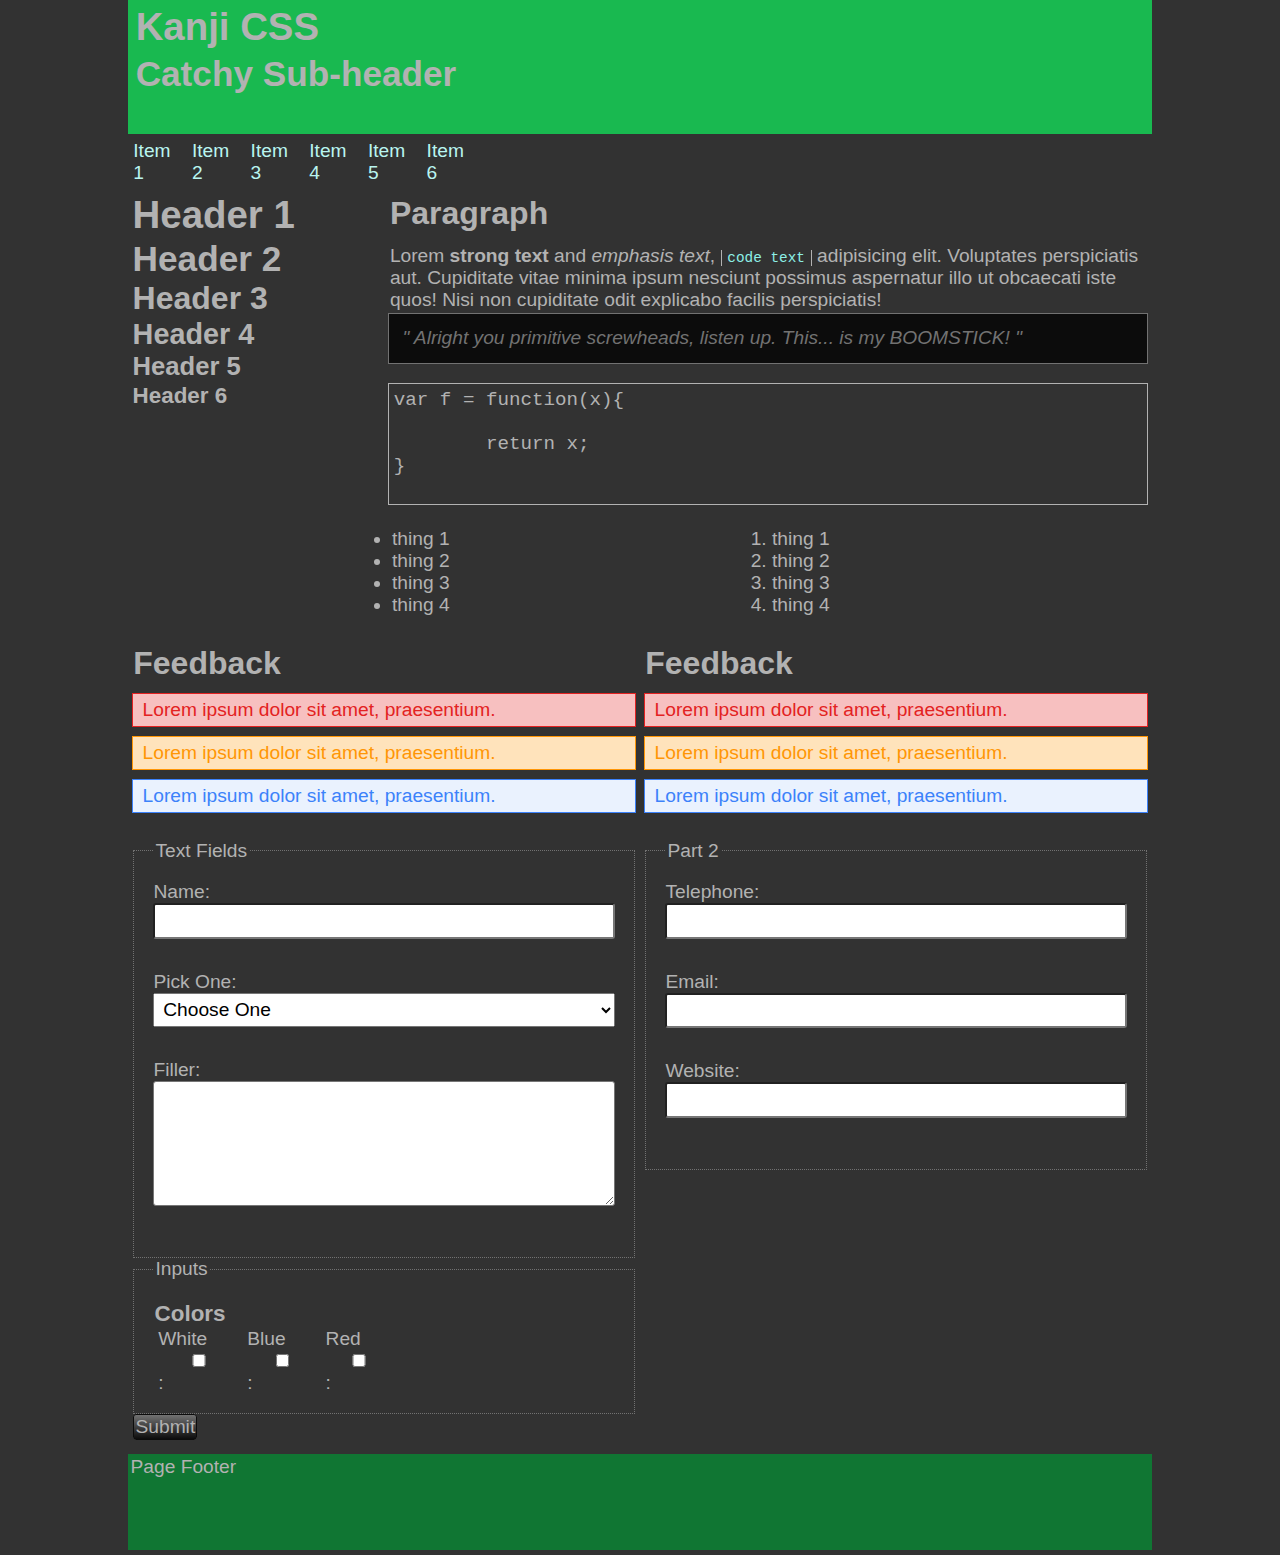
==== index.html @ 68b7dc1d "Updated secions.less padding Added more markup to index.html Still tweaking form elements' styles" ====
<!doctype html>
<html>
<head>
	<title>Kanji CSS</title>
	<meta name="viewport" content="width=device-width, initial-scale=1, maximum-scale=1">
	<link rel="stylesheet" href="css/kanji.css">
</head>
<body>
	
	<div class="kanji">
		
		<header>
			<hgroup>
				<h1>Kanji CSS</h1>
				<h2>Catchy Sub-header</h2>
			</hgroup>
		</header>
		
		<nav>
			<ul>
				<li><a href="">Item 1</a></li>
				<li><a href="">Item 2</a></li>
				<li><a href="">Item 3</a></li>
				<li><a href="">Item 4</a></li>
				<li><a href="">Item 5</a></li>
				<li><a href="">Item 6</a></li>
			</ul>
		</nav>

		<section class="quarter">
			<h1>Header 1</h1>
			<h2>Header 2</h2>
			<h3>Header 3</h3>
			<h4>Header 4</h4>
			<h5>Header 5</h5>
			<h6>Header 6</h6>
		</section>

		<section>
			<h3>Paragraph</h3>
			<p>
				Lorem <strong>strong text</strong> and <em>emphasis text</em>, <code>code text</code> adipisicing elit. Voluptates perspiciatis aut. Cupiditate vitae minima ipsum nesciunt possimus aspernatur illo ut obcaecati iste quos! Nisi non cupiditate odit explicabo facilis perspiciatis!
			</p>

			<blockquote>
				Alright you primitive screwheads, listen up. This... is my BOOMSTICK!
			</blockquote>
			
			<pre>
var f = function(x){
	
	return x;
}
			</pre>

			<ul class="half">
				<li>thing 1</li>
				<li>thing 2</li>
				<li>thing 3</li>
				<li>thing 4</li>
			</ul>


			<ol class="half">
				<li>thing 1</li>
				<li>thing 2</li>
				<li>thing 3</li>
				<li>thing 4</li>
			</ol>	
		</section>

		<section class="half">
			<h3>Feedback</h3>
			<div class="error">
				Lorem ipsum dolor sit amet,  praesentium.
			</div>
			<div class="warn">
				Lorem ipsum dolor sit amet,  praesentium.
			</div>
			<div class="info">
				Lorem ipsum dolor sit amet,  praesentium.
			</div>
		</section>
	
		<section class="half">
			<h3>Feedback</h3>
			<div class="error">
				Lorem ipsum dolor sit amet,  praesentium.
			</div>
			<div class="warn">
				Lorem ipsum dolor sit amet,  praesentium.
			</div>
			<div class="info">
				Lorem ipsum dolor sit amet,  praesentium.
			</div>
		</section>

		<section class="row half">
			<form action="">
				<fieldset>
					<legend>Text Fields</legend>
					<label for="name">Name</label>
					<input id="name" type="text">
					<label for="choice" class="row">Pick One</label>
					<select id="choice">
						<option>Choose One</option>
						<option value="1">choice 1</option>
						<option value="2">choice 2</option>
						<option value="3">choice 3</option>
					</select>
					<label for="filler" class="row">Filler</label>
					<textarea id="filler"></textarea>
				</fieldset>
				
				<fieldset class="inline">
					<legend>Inputs</legend>
					<h6>Colors</h6>
					<label>White<input name="color" value="white" type="checkbox"></label>
					<label>Blue<input name="color" value="blue" type="checkbox"></label>
					<label>Red<input name="color" value="red" type="checkbox"></label>
				</fieldset>

				<button type="submit">Submit</button>
			</form>
		</section>

		<section class="half">
			<form action="">
				<fieldset>
					<legend>Part 2</legend>
					<label for="tel">Telephone</label>
					<input id="tel" type="tel">
					<label for="email">Email</label>
					<input id="email" type="email">
					<label for="url">Website</label>
					<input id="url" type="url">
				</fieldset>
			</form>
		</section>

		<footer>
			Page Footer
		</footer>
	</div>

</body>
</html>
---- css/kanji.css ----
/* KANJI CSS */
/* Imports
***************************************************************/
/* 
Kanji CSS

Reset
***************************************************************/
html,
body {
  padding: 0;
  margin: 0;
}
h1,
h2,
h3,
h4,
h5,
h6,
div,
section,
header,
hgroup,
footer,
a,
p,
form,
fieldset,
ul,
ol,
nav,
iframe,
input,
button,
textarea,
button {
  display: block;
  position: relative;
  margin: 0;
  padding: .25%;
  -webkit-box-sizing: border-box;
  -moz-box-sizing: border-box;
  box-sizing: border-box;
}
input,
textarea,
select,
button,
label {
  display: inline-block;
}
.error {
  color: #e32222;
  background: #f7c0c0;
  border: 1px solid #e32222;
  margin: .5em 0;
  padding: .25em .5em;
}
.warn {
  color: #ff9605;
  background: #ffe3bb;
  border: 1px solid #ff9605;
  margin: .5em 0;
  padding: .25em .5em;
}
.info {
  color: #3c82fa;
  background: #eaf2fe;
  border: 1px solid #3c82fa;
  margin: .5em 0;
  padding: .25em .5em;
}
/* thanks to http://css-tricks.com/snippets/css/less-mixin-for-rem-font-sizing/ */
/* some helpers for basic css effects */
/* 
Kanji CSS

Segments
***************************************************************/
.halves,
.half,
.thirds,
.third,
.quarters,
.quarter,
.quarter + *,
.third + * {
  margin: 0 0 .5rem;
  padding: .25rem;
}
/* Thirds
*************************************************************/
.third + * {
  width: 67%;
  float: left;
}
.thirds > *,
.third {
  width: 33%;
  float: left;
}
/* Quarters
*************************************************************/
.quarter + * {
  width: 75%;
  float: left;
}
.quarters > *,
.quarter {
  width: 25%;
  float: left;
  word-break: break-all;
}
/* Halves
*************************************************************/
.halves > *,
.half {
  width: 50%;
  float: left;
}
/* basic clearing of floats
*************************************************************/
.row,
.clear-all {
  clear: both;
}
.clear-left {
  clear: left;
}
.clear-right {
  clear: right;
}
.quarter + * + * {
  clear: both;
}
.halves:after,
.thirds:after,
.quarters:after,
.two-thirds:after,
.three-quarters:after {
  content: "";
  visibility: hidden;
  display: block;
  height: 0;
  clear: both;
}
/* 
Kanji CSS

Typography - requires mixins
***************************************************************/
html {
  font-family: Arial, sans-serif;
  font-size: 100%;
}
h1 {
  font-size: 24px;
  font-size: 2.4rem;
}
h2 {
  font-size: 22px;
  font-size: 2.2rem;
}
h3 {
  font-size: 20px;
  font-size: 2rem;
}
h4 {
  font-size: 18px;
  font-size: 1.8rem;
}
h5 {
  font-size: 16px;
  font-size: 1.6rem;
}
h6 {
  font-size: 14px;
  font-size: 1.4rem;
}
body {
  font-size: 12px;
  font-size: 1.2rem;
}
p {
  margin: .5em 0 0 0;
}
a {
  text-decoration: none;
}
strong {
  font-weight: bold;
}
em,
.italic {
  font-style: italic;
}
/* Firefox (Linux & OSX) renders font a little
   larger than expected... */
pre {
  padding: .25em;
  border: 1px solid #b2b2b2;
  overflow: auto;
}
code {
  font-size: 9px;
  font-size: 0.9rem;
  padding: 0 .4em;
  color: #8cefe6;
  border-left: 1px solid #b2b2b2;
  border-right: 1px solid #b2b2b2;
}
blockquote {
  color: #727272;
  background: #0c0c0c;
  border: 1px solid #727272;
  margin: .5em 0;
  padding: .25em .5em;
  margin: 0;
  padding: .7em;
  font-style: italic;
}
blockquote:before,
blockquote:after {
  content: "\"";
}
.center-text {
  text-align: center;
}
.right-text {
  text-align: right;
}
.underline {
  text-decoration: underline;
}
/* 
Kanji CSS

Forms
***************************************************************/
fieldset {
  border: 1px dotted #727272;
  padding: 1em;
}
.half input,
.half select,
.half textarea,
.third input,
.third select,
.third textarea,
.quarter input,
.quarter select,
.quarter textarea {
  width: 100%;
}
label:after {
  content: ":";
}
input[type="text"],
input[type="email"],
input[type="tel"],
input[type="url"],
textarea,
select,
label {
  display: block;
}
input[type="text"],
input[type="url"],
input[type="tel"],
input[type="email"],
select,
textarea {
  padding: .3rem;
  font-size: 1.2rem;
  margin: 0 0 2rem 0;
}
select {
  height: auto;
}
textarea {
  min-height: 125px;
}
input,
textarea,
button {
  -webkit-border-radius: 3px;
  -moz-border-radius: 3px;
  -ms-border-radius: 3px;
  -o-border-radius: 3px;
  border-radius: 3px;
}
input:focus,
textarea:focus,
select:focus {
  -webkit-box-shadow: 0px 0px 5px #76ebe2;
  -moz-box-shadow: 0px 0px 5px #76ebe2;
  box-shadow: 0px 0px 5px #76ebe2;
}
button,
select {
  cursor: pointer;
}
button {
  border: 1px solid #0c0c0c;
  color: #b2b2b2;
  font-size: inherit;
  /* helps keeps button size logical in relation to page - particularly Safari/iOS */

  background-image: -webkit-gradient(linear, 0 0, 0 100%, from(top), color-stop(0.5, #727272), to(#0c0c0c));
  background-image: -webkit-linear-gradient(top, #727272, #0c0c0c);
  background-image: -moz-linear-gradient(top, #727272, #0c0c0c);
  background-image: -o-linear-gradient(top, #727272, #0c0c0c);
  background-image: linear-gradient(top, #727272, #0c0c0c);
}
button:hover {
  background-image: -webkit-gradient(linear, 0 0, 0 100%, from(top), color-stop(0.5, #727272), to(#181818));
  background-image: -webkit-linear-gradient(top, #727272, #181818);
  background-image: -moz-linear-gradient(top, #727272, #181818);
  background-image: -o-linear-gradient(top, #727272, #181818);
  background-image: linear-gradient(top, #727272, #181818);
}
.inline label,
.inline input,
.inline select,
.inline button {
  display: inline-block;
  margin: 0 .25em;
}
/* Basic Theme
**************************************************************/
body {
  background: #323232;
  color: #b2b2b2;
}
.kanji {
  width: 80%;
  margin: 0 auto;
  padding: 0;
}
.kanji > header {
  background: #19b950;
  height: 7em;
  padding-top: 0;
}
.kanji > header > h1 {
  -webkit-text-shadow: 3px 3px 3px #107633;
  -moz-text-shadow: 3px 3px 3px #107633;
  -ms-text-shadow: 3px 3px 3px #107633;
  -o-text-shadow: 3px 3px 3px #107633;
  text-shadow: 3px 3px 3px #107633;
}
.kanji > nav {
  width: 100%;
}
.kanji > nav ul li {
  display: inline-block;
}
.kanji > nav ul li a {
  display: block;
}
.kanji > footer {
  clear: both;
  background: #107633;
  height: 5em;
  padding-bottom: 0;
}
a {
  color: #b9f5f0;
}
/* Media Breaks
**************************************************************/
/* iPad Portrait */
@media only screen and (min-device-width: 768px) and (max-device-width: 1024px) and (orientation: portrait) {
  .kanji {
    width: 90%;
  }
  .halves > *,
  .half,
  .three-quarters,
  .quarter + *,
  .third + * {
    width: 100%;
  }
  .thirds > *,
  .third,
  .quarters > *,
  .quarter {
    width: 50%;
  }
}
@media only screen and (max-width: 480px) {
  .halves > *,
  .half,
  .quarter,
  .third,
  .quarter + *,
  .third + *,
  .three-quarters {
    width: 100%;
  }
  .thirds > *,
  .quarters > * {
    width: 50%;
  }
  .kanji {
    width: 100%;
    margin: 0;
    word-wrap: break-word;
  }
  .kanji > header {
    height: auto;
    min-height: 7em;
  }
  .kanji > footer {
    height: auto;
    min-height: 5em;
  }
}
@media only screen and (max-width: 320px) {
  html {
    font-family: Arial, sans-serif;
    font-size: 115%;
  }
  /* segments */
  .halves > *,
  .half,
  .thirds > *,
  .third,
  .third + *,
  .quarters > *,
  .quarter,
  .quarter + *,
  .three-quarters {
    width: 100%;
    float: none;
  }
  .halves,
  .half,
  .thirds,
  .third,
  .quarters,
  .quarter {
    padding: 0;
  }
  .halves:after,
  .thirds:after,
  .quarters:after,
  .clear {
    display: absolute;
  }
  nav {
    width: 100%;
    text-align: center;
  }
  nav > ul {
    width: 100%;
    float: left;
  }
  nav > ul > li {
    width: 100%;
    float: none;
    padding: 0;
  }
  nav > ul > li:last-child:after {
    content: "";
    visibility: hidden;
    display: block;
    height: 0;
    clear: both;
  }
}
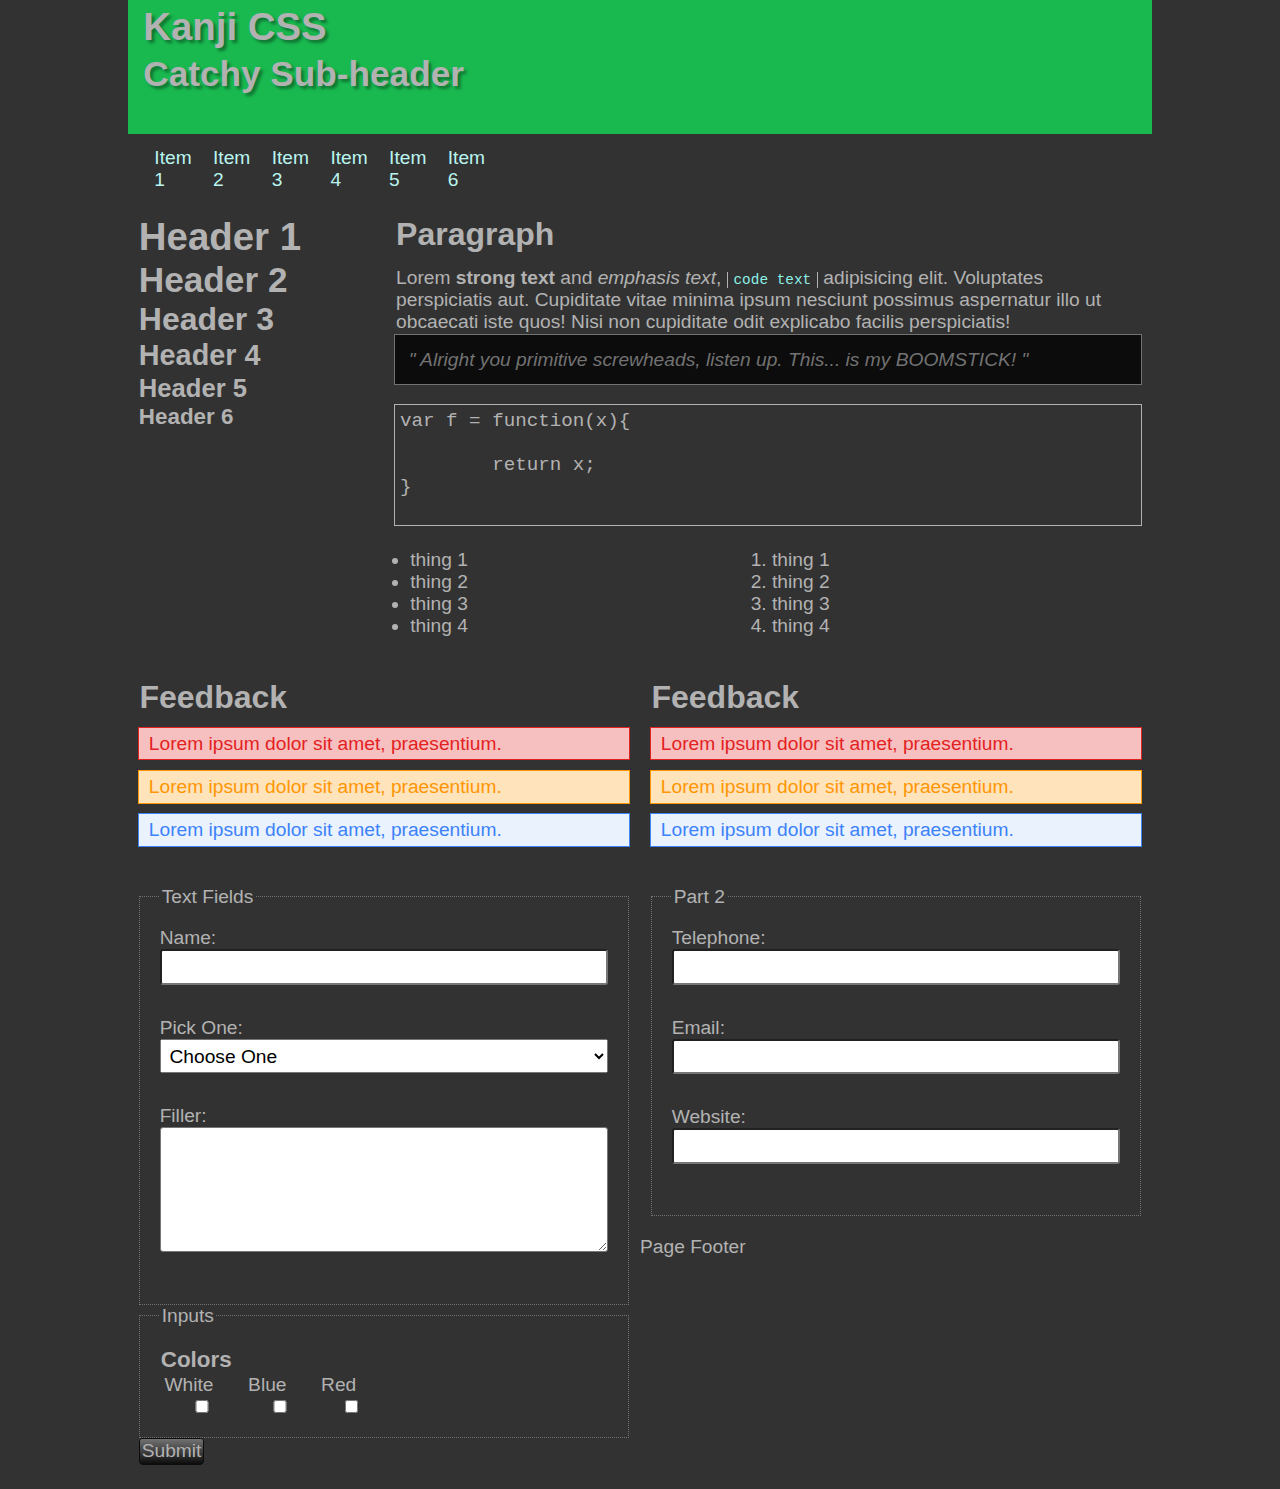
==== commit d44315e3: "Tweaking padding/margin spacing. Minor fixes." ====
--- a/index.html
+++ b/index.html
@@ -115,9 +115,9 @@
 				<fieldset class="inline">
 					<legend>Inputs</legend>
 					<h6>Colors</h6>
-					<label>White<input name="color" value="white" type="checkbox"></label>
-					<label>Blue<input name="color" value="blue" type="checkbox"></label>
-					<label>Red<input name="color" value="red" type="checkbox"></label>
+					<label class="clean">White<input name="color" value="white" type="checkbox"></label>
+					<label class="clean">Blue<input name="color" value="blue" type="checkbox"></label>
+					<label class="clean">Red<input name="color" value="red" type="checkbox"></label>
 				</fieldset>
 
 				<button type="submit">Submit</button>
--- a/css/kanji.css
+++ b/css/kanji.css
@@ -181,6 +181,15 @@
   font-size: 12px;
   font-size: 1.2rem;
 }
+ol,
+ol.half ol.third,
+ol.quarter,
+ul,
+ul.half,
+ul.third,
+ul.quarter {
+  padding-left: 1rem;
+}
 p {
   margin: .5em 0 0 0;
 }
@@ -228,6 +237,9 @@
 }
 .right-text {
   text-align: right;
+}
+.left-text {
+  text-align: left;
 }
 .underline {
   text-decoration: underline;
@@ -254,6 +266,9 @@
 }
 label:after {
   content: ":";
+}
+label.clean:after {
+  content: " ";
 }
 input[type="text"],
 input[type="email"],
@@ -337,12 +352,16 @@
   margin: 0 auto;
   padding: 0;
 }
+.kanji > * {
+  padding: 1%;
+}
 .kanji > header {
   background: #19b950;
   height: 7em;
   padding-top: 0;
 }
-.kanji > header > h1 {
+.kanji > header h1,
+.kanji > header h2 {
   -webkit-text-shadow: 3px 3px 3px #107633;
   -moz-text-shadow: 3px 3px 3px #107633;
   -ms-text-shadow: 3px 3px 3px #107633;
@@ -358,13 +377,13 @@
 .kanji > nav ul li a {
   display: block;
 }
-.kanji > footer {
+.kanji .kanji > footer {
   clear: both;
   background: #107633;
   height: 5em;
   padding-bottom: 0;
 }
-a {
+.kanji a {
   color: #b9f5f0;
 }
 /* Media Breaks
@@ -372,7 +391,10 @@
 /* iPad Portrait */
 @media only screen and (min-device-width: 768px) and (max-device-width: 1024px) and (orientation: portrait) {
   .kanji {
-    width: 90%;
+    width: 100%;
+  }
+  .kanji > * {
+    padding: 2%;
   }
   .halves > *,
   .half,
@@ -385,7 +407,7 @@
   .third,
   .quarters > *,
   .quarter {
-    width: 50%;
+    width: 100%;
   }
 }
 @media only screen and (max-width: 480px) {
@@ -407,6 +429,9 @@
     margin: 0;
     word-wrap: break-word;
   }
+  .kanji > * {
+    padding: 2%;
+  }
   .kanji > header {
     height: auto;
     min-height: 7em;
@@ -420,6 +445,9 @@
   html {
     font-family: Arial, sans-serif;
     font-size: 115%;
+  }
+  html .kanji > * {
+    padding: 2%;
   }
   /* segments */
   .halves > *,
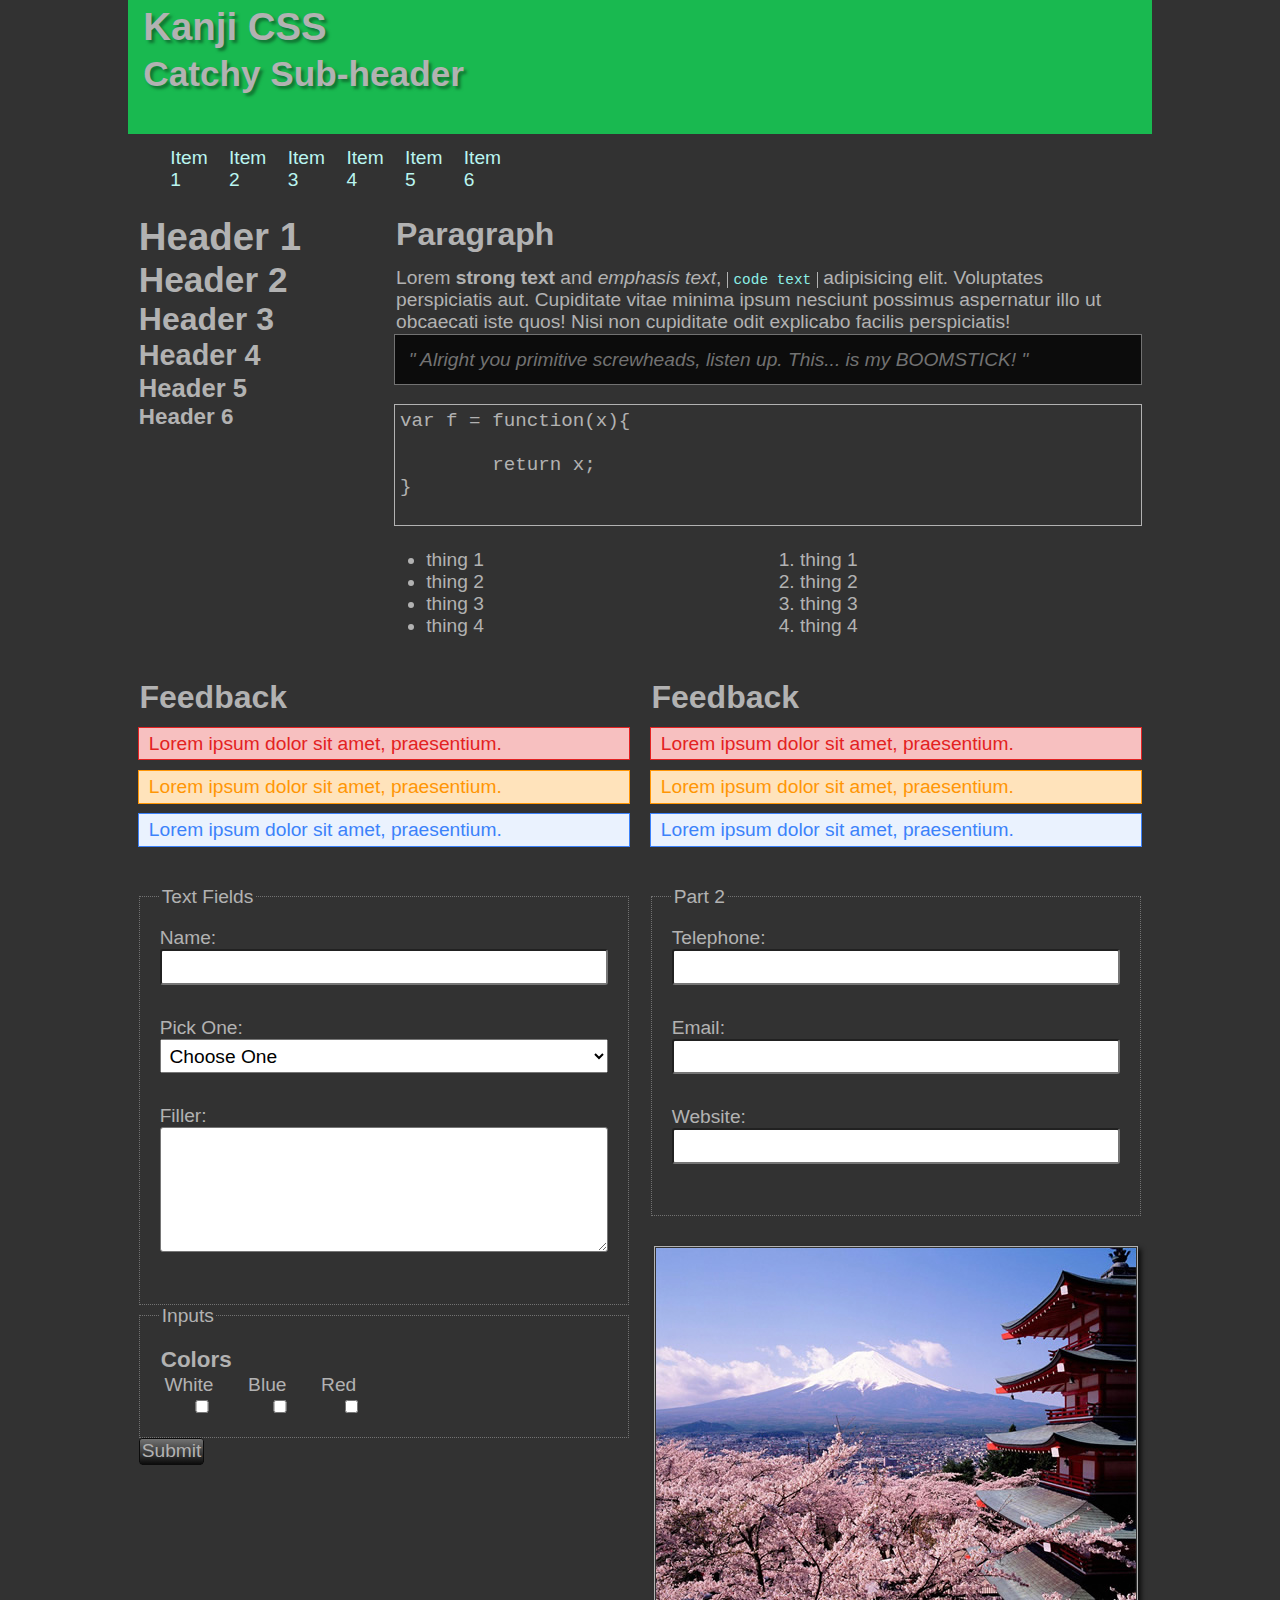
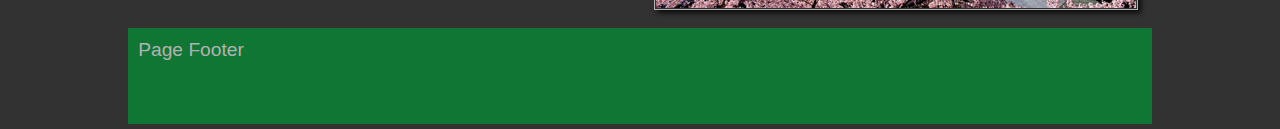
==== commit 81ceaad8: "Added support for responsive images, corrected ol styling issue modified default mixins settings" ====
--- a/index.html
+++ b/index.html
@@ -138,6 +138,10 @@
 			</form>
 		</section>
 
+		<section class="half">
+			<img src="img/sample.jpg" alt="sample image">
+		</section>
+
 		<footer>
 			Page Footer
 		</footer>
--- a/css/kanji.css
+++ b/css/kanji.css
@@ -30,6 +30,7 @@
 ol,
 nav,
 iframe,
+img,
 input,
 button,
 textarea,
@@ -182,13 +183,14 @@
   font-size: 1.2rem;
 }
 ol,
-ol.half ol.third,
+ol.half,
+ol.third,
 ol.quarter,
 ul,
 ul.half,
 ul.third,
 ul.quarter {
-  padding-left: 1rem;
+  padding-left: 2rem;
 }
 p {
   margin: .5em 0 0 0;
@@ -377,7 +379,7 @@
 .kanji > nav ul li a {
   display: block;
 }
-.kanji .kanji > footer {
+.kanji > footer {
   clear: both;
   background: #107633;
   height: 5em;
@@ -385,6 +387,15 @@
 }
 .kanji a {
   color: #b9f5f0;
+}
+img {
+  max-width: 100%;
+  height: auto;
+  margin: 0 auto;
+  border: 1px solid #b2b2b2;
+  -webkit-box-shadow: 3px 3px 5px #0c0c0c;
+  -moz-box-shadow: 3px 3px 5px #0c0c0c;
+  box-shadow: 3px 3px 5px #0c0c0c;
 }
 /* Media Breaks
 **************************************************************/
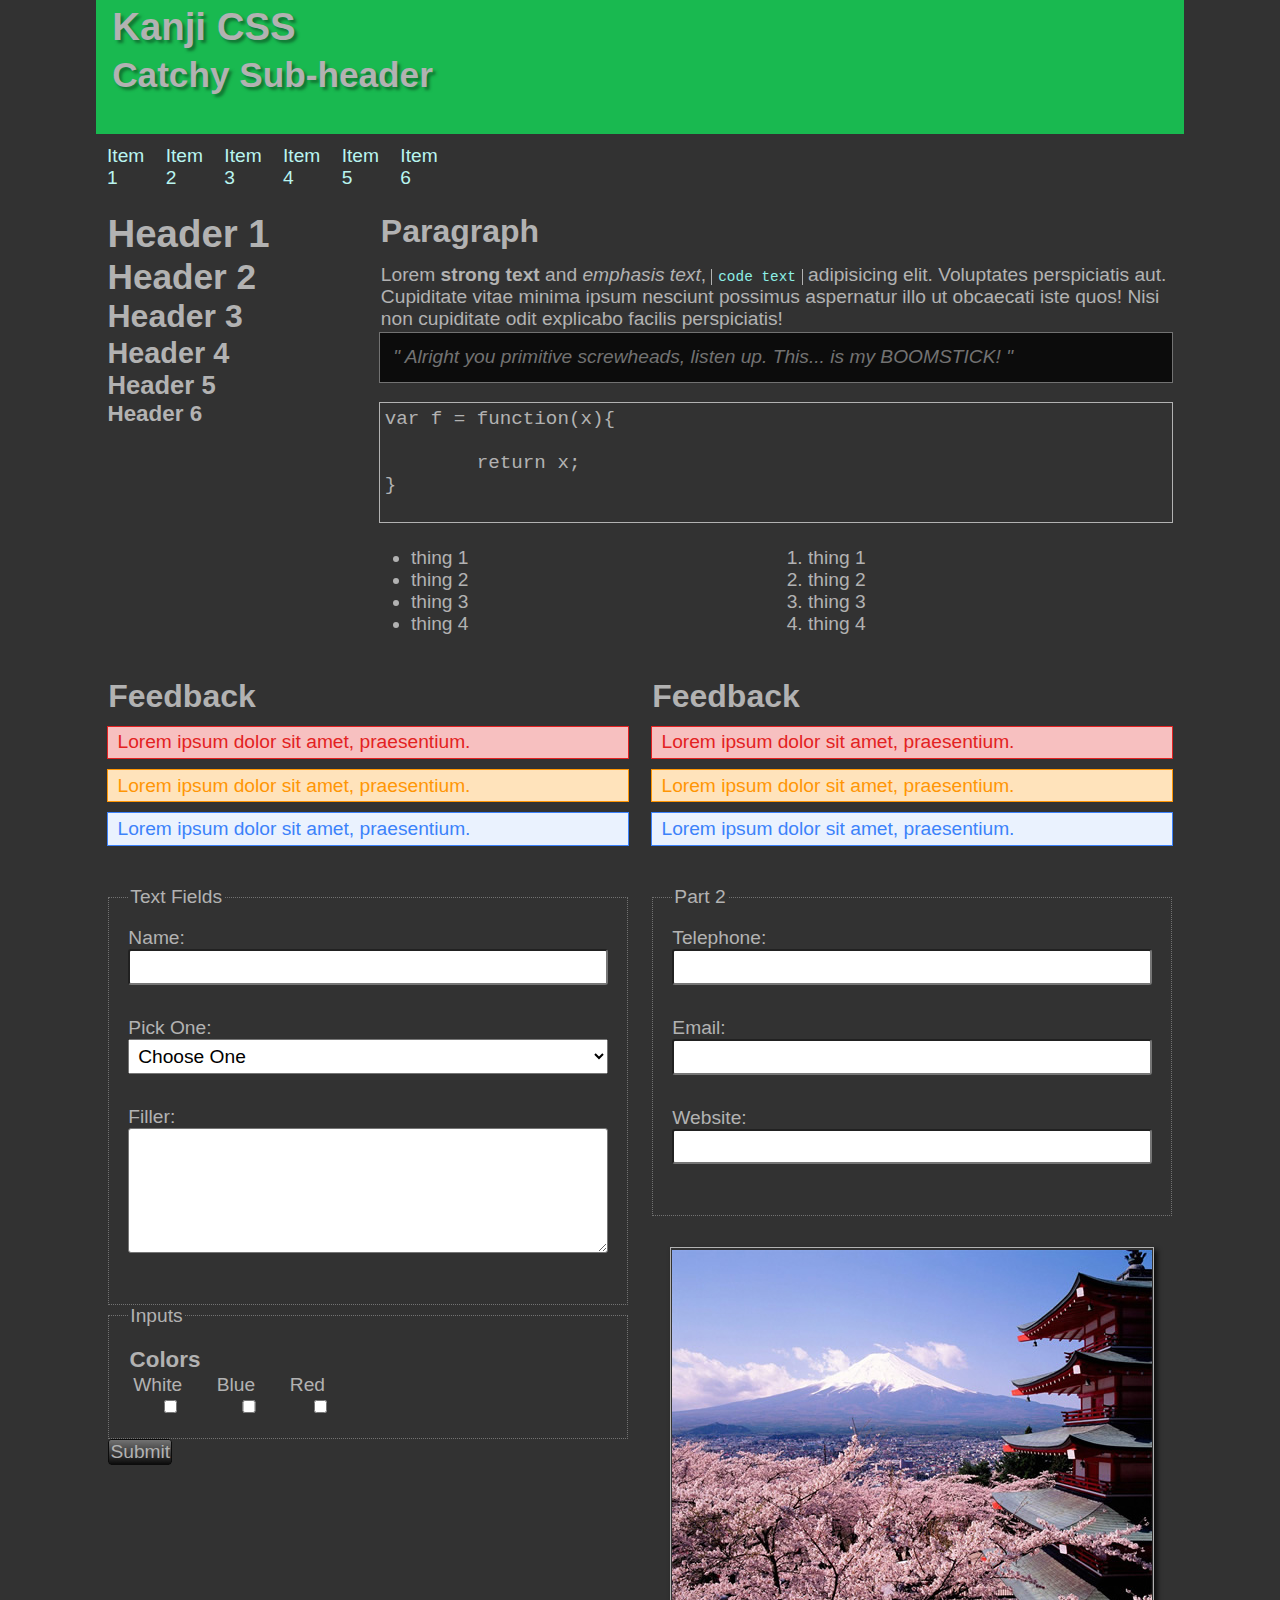
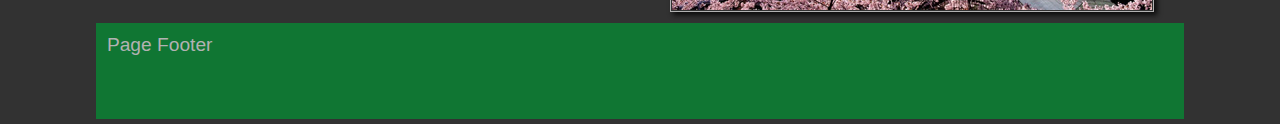
==== commit 3c008a79: "Corrected issue with immediate siblings after .half CSS class Widened default non-mobile page size f" ====
--- a/index.html
+++ b/index.html
@@ -138,7 +138,7 @@
 			</form>
 		</section>
 
-		<section class="half">
+		<section>
 			<img src="img/sample.jpg" alt="sample image">
 		</section>
 
--- a/css/kanji.css
+++ b/css/kanji.css
@@ -115,7 +115,8 @@
 /* Halves
 *************************************************************/
 .halves > *,
-.half {
+.half,
+.half + * {
   width: 50%;
   float: left;
 }
@@ -350,7 +351,7 @@
   color: #b2b2b2;
 }
 .kanji {
-  width: 80%;
+  width: 85%;
   margin: 0 auto;
   padding: 0;
 }
@@ -372,6 +373,9 @@
 }
 .kanji > nav {
   width: 100%;
+}
+.kanji > nav ul {
+  padding: 0;
 }
 .kanji > nav ul li {
   display: inline-block;
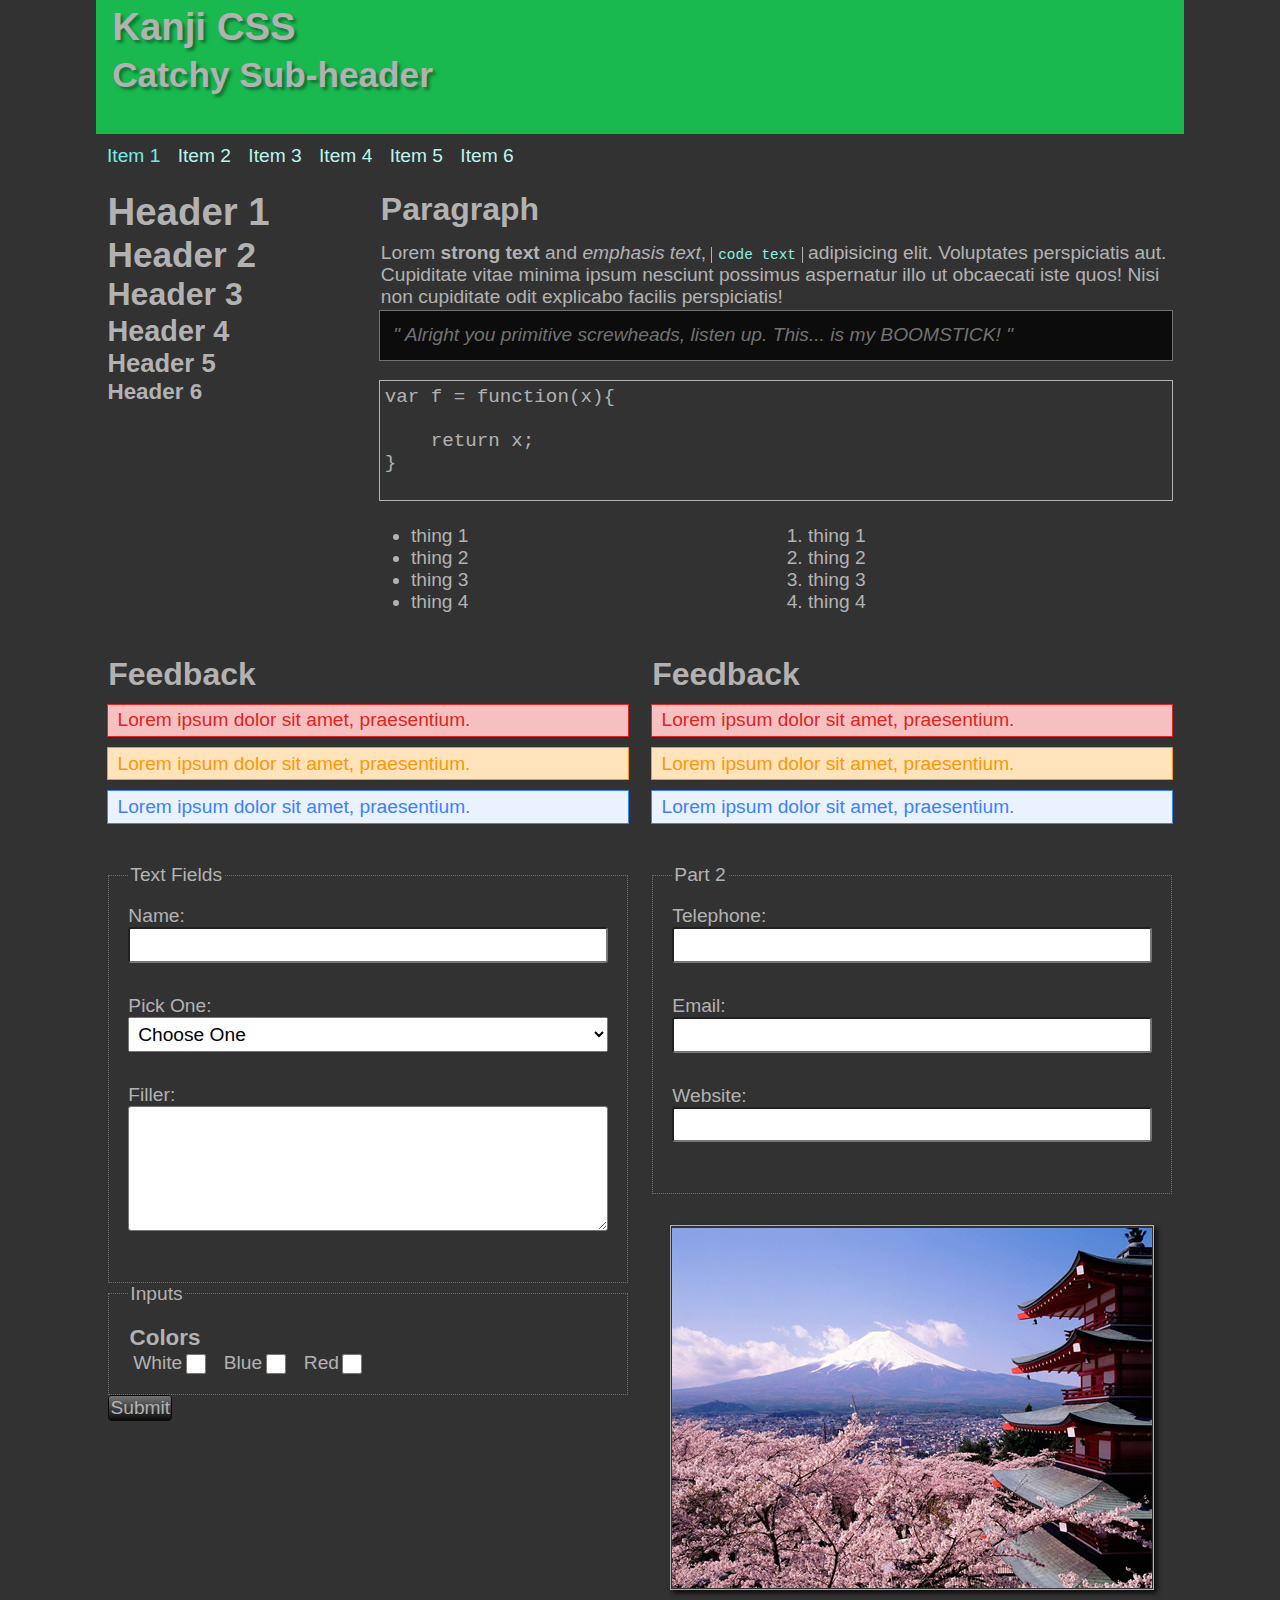
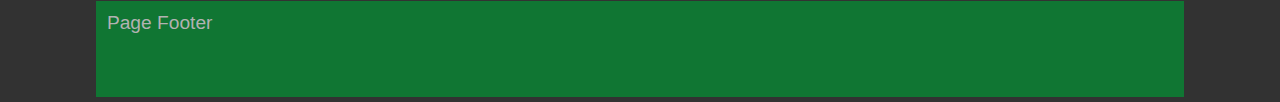
==== commit 3f49ee36: "Replaced some 'default' tag styles with classes - main header, footer, and menu" ====
--- a/index.html
+++ b/index.html
@@ -1,151 +1,151 @@
 <!doctype html>
 <html>
 <head>
-	<title>Kanji CSS</title>
-	<meta name="viewport" content="width=device-width, initial-scale=1, maximum-scale=1">
-	<link rel="stylesheet" href="css/kanji.css">
+    <title>Kanji CSS</title>
+    <meta name="viewport" content="width=device-width, initial-scale=1, maximum-scale=1">
+    <link rel="stylesheet" href="css/kanji.css">
 </head>
 <body>
-	
-	<div class="kanji">
-		
-		<header>
-			<hgroup>
-				<h1>Kanji CSS</h1>
-				<h2>Catchy Sub-header</h2>
-			</hgroup>
-		</header>
-		
-		<nav>
-			<ul>
-				<li><a href="">Item 1</a></li>
-				<li><a href="">Item 2</a></li>
-				<li><a href="">Item 3</a></li>
-				<li><a href="">Item 4</a></li>
-				<li><a href="">Item 5</a></li>
-				<li><a href="">Item 6</a></li>
-			</ul>
-		</nav>
+    
+    <div class="kanji">
+        
+        <header class="main-header">
+            <hgroup>
+                <h1>Kanji CSS</h1>
+                <h2>Catchy Sub-header</h2>
+            </hgroup>
+        </header>
+        
+        <nav class="main-menu-bar">
+            <ul class="main-menu">
+                <li class="selected"><a href="">Item 1</a></li>
+                <li><a href="">Item 2</a></li>
+                <li><a href="">Item 3</a></li>
+                <li><a href="">Item 4</a></li>
+                <li><a href="">Item 5</a></li>
+                <li><a href="">Item 6</a></li>
+            </ul>
+        </nav>
 
-		<section class="quarter">
-			<h1>Header 1</h1>
-			<h2>Header 2</h2>
-			<h3>Header 3</h3>
-			<h4>Header 4</h4>
-			<h5>Header 5</h5>
-			<h6>Header 6</h6>
-		</section>
+        <section class="quarter">
+            <h1>Header 1</h1>
+            <h2>Header 2</h2>
+            <h3>Header 3</h3>
+            <h4>Header 4</h4>
+            <h5>Header 5</h5>
+            <h6>Header 6</h6>
+        </section>
 
-		<section>
-			<h3>Paragraph</h3>
-			<p>
-				Lorem <strong>strong text</strong> and <em>emphasis text</em>, <code>code text</code> adipisicing elit. Voluptates perspiciatis aut. Cupiditate vitae minima ipsum nesciunt possimus aspernatur illo ut obcaecati iste quos! Nisi non cupiditate odit explicabo facilis perspiciatis!
-			</p>
+        <section>
+            <h3>Paragraph</h3>
+            <p>
+                Lorem <strong>strong text</strong> and <em>emphasis text</em>, <code>code text</code> adipisicing elit. Voluptates perspiciatis aut. Cupiditate vitae minima ipsum nesciunt possimus aspernatur illo ut obcaecati iste quos! Nisi non cupiditate odit explicabo facilis perspiciatis!
+            </p>
 
-			<blockquote>
-				Alright you primitive screwheads, listen up. This... is my BOOMSTICK!
-			</blockquote>
-			
-			<pre>
+            <blockquote>
+                Alright you primitive screwheads, listen up. This... is my BOOMSTICK!
+            </blockquote>
+            
+            <pre>
 var f = function(x){
-	
-	return x;
+    
+    return x;
 }
-			</pre>
+            </pre>
 
-			<ul class="half">
-				<li>thing 1</li>
-				<li>thing 2</li>
-				<li>thing 3</li>
-				<li>thing 4</li>
-			</ul>
+            <ul class="half">
+                <li>thing 1</li>
+                <li>thing 2</li>
+                <li>thing 3</li>
+                <li>thing 4</li>
+            </ul>
 
 
-			<ol class="half">
-				<li>thing 1</li>
-				<li>thing 2</li>
-				<li>thing 3</li>
-				<li>thing 4</li>
-			</ol>	
-		</section>
+            <ol class="half">
+                <li>thing 1</li>
+                <li>thing 2</li>
+                <li>thing 3</li>
+                <li>thing 4</li>
+            </ol>   
+        </section>
 
-		<section class="half">
-			<h3>Feedback</h3>
-			<div class="error">
-				Lorem ipsum dolor sit amet,  praesentium.
-			</div>
-			<div class="warn">
-				Lorem ipsum dolor sit amet,  praesentium.
-			</div>
-			<div class="info">
-				Lorem ipsum dolor sit amet,  praesentium.
-			</div>
-		</section>
-	
-		<section class="half">
-			<h3>Feedback</h3>
-			<div class="error">
-				Lorem ipsum dolor sit amet,  praesentium.
-			</div>
-			<div class="warn">
-				Lorem ipsum dolor sit amet,  praesentium.
-			</div>
-			<div class="info">
-				Lorem ipsum dolor sit amet,  praesentium.
-			</div>
-		</section>
+        <section class="half">
+            <h3>Feedback</h3>
+            <div class="error">
+                Lorem ipsum dolor sit amet,  praesentium.
+            </div>
+            <div class="warn">
+                Lorem ipsum dolor sit amet,  praesentium.
+            </div>
+            <div class="info">
+                Lorem ipsum dolor sit amet,  praesentium.
+            </div>
+        </section>
+    
+        <section class="half">
+            <h3>Feedback</h3>
+            <div class="error">
+                Lorem ipsum dolor sit amet,  praesentium.
+            </div>
+            <div class="warn">
+                Lorem ipsum dolor sit amet,  praesentium.
+            </div>
+            <div class="info">
+                Lorem ipsum dolor sit amet,  praesentium.
+            </div>
+        </section>
 
-		<section class="row half">
-			<form action="">
-				<fieldset>
-					<legend>Text Fields</legend>
-					<label for="name">Name</label>
-					<input id="name" type="text">
-					<label for="choice" class="row">Pick One</label>
-					<select id="choice">
-						<option>Choose One</option>
-						<option value="1">choice 1</option>
-						<option value="2">choice 2</option>
-						<option value="3">choice 3</option>
-					</select>
-					<label for="filler" class="row">Filler</label>
-					<textarea id="filler"></textarea>
-				</fieldset>
-				
-				<fieldset class="inline">
-					<legend>Inputs</legend>
-					<h6>Colors</h6>
-					<label class="clean">White<input name="color" value="white" type="checkbox"></label>
-					<label class="clean">Blue<input name="color" value="blue" type="checkbox"></label>
-					<label class="clean">Red<input name="color" value="red" type="checkbox"></label>
-				</fieldset>
+        <section class="row half">
+            <form action="">
+                <fieldset>
+                    <legend>Text Fields</legend>
+                    <label for="name">Name</label>
+                    <input id="name" type="text">
+                    <label for="choice" class="row">Pick One</label>
+                    <select id="choice">
+                        <option>Choose One</option>
+                        <option value="1">choice 1</option>
+                        <option value="2">choice 2</option>
+                        <option value="3">choice 3</option>
+                    </select>
+                    <label for="filler" class="row">Filler</label>
+                    <textarea id="filler"></textarea>
+                </fieldset>
+                
+                <fieldset class="inline">
+                    <legend>Inputs</legend>
+                    <h6>Colors</h6>
+                    <label class="clean">White<input name="color" value="white" type="checkbox"></label>
+                    <label class="clean">Blue<input name="color" value="blue" type="checkbox"></label>
+                    <label class="clean">Red<input name="color" value="red" type="checkbox"></label>
+                </fieldset>
 
-				<button type="submit">Submit</button>
-			</form>
-		</section>
+                <button type="submit">Submit</button>
+            </form>
+        </section>
 
-		<section class="half">
-			<form action="">
-				<fieldset>
-					<legend>Part 2</legend>
-					<label for="tel">Telephone</label>
-					<input id="tel" type="tel">
-					<label for="email">Email</label>
-					<input id="email" type="email">
-					<label for="url">Website</label>
-					<input id="url" type="url">
-				</fieldset>
-			</form>
-		</section>
+        <section class="half">
+            <form action="">
+                <fieldset>
+                    <legend>Part 2</legend>
+                    <label for="tel">Telephone</label>
+                    <input id="tel" type="tel">
+                    <label for="email">Email</label>
+                    <input id="email" type="email">
+                    <label for="url">Website</label>
+                    <input id="url" type="url">
+                </fieldset>
+            </form>
+        </section>
 
-		<section>
-			<img src="img/sample.jpg" alt="sample image">
-		</section>
+        <section>
+            <img src="img/sample.jpg" alt="sample image">
+        </section>
 
-		<footer>
-			Page Footer
-		</footer>
-	</div>
+        <footer class="main-footer">
+            Page Footer
+        </footer>
+    </div>
 
 </body>
 </html>--- a/css/kanji.css
+++ b/css/kanji.css
@@ -233,7 +233,7 @@
 }
 blockquote:before,
 blockquote:after {
-  content: "\"";
+  content: '\"';
 }
 .center-text {
   text-align: center;
@@ -292,6 +292,12 @@
   font-size: 1.2rem;
   margin: 0 0 2rem 0;
 }
+input[type="checkbox"],
+input[type="radio"] {
+  width: 1.25rem;
+  height: 1.25rem;
+  vertical-align: middle;
+}
 select {
   height: auto;
 }
@@ -315,7 +321,8 @@
   box-shadow: 0px 0px 5px #76ebe2;
 }
 button,
-select {
+select,
+input {
   cursor: pointer;
 }
 button {
@@ -358,33 +365,47 @@
 .kanji > * {
   padding: 1%;
 }
-.kanji > header {
+.kanji > header.main-header {
   background: #19b950;
   height: 7em;
   padding-top: 0;
 }
-.kanji > header h1,
-.kanji > header h2 {
+.kanji > header.main-header h1,
+.kanji > header.main-header h2 {
   -webkit-text-shadow: 3px 3px 3px #107633;
   -moz-text-shadow: 3px 3px 3px #107633;
   -ms-text-shadow: 3px 3px 3px #107633;
   -o-text-shadow: 3px 3px 3px #107633;
   text-shadow: 3px 3px 3px #107633;
 }
-.kanji > nav {
+.kanji > nav.main-menu-bar {
   width: 100%;
-}
-.kanji > nav ul {
+  float: left;
+  /* TODO - implement code for sub menus */
+
+}
+.kanji > nav.main-menu-bar ul.main-menu {
   padding: 0;
-}
-.kanji > nav ul li {
+  list-style-type: none;
+}
+.kanji > nav.main-menu-bar ul.main-menu li {
   display: inline-block;
-}
-.kanji > nav ul li a {
-  display: block;
-}
-.kanji > footer {
+  margin: 0 .75rem 0 0;
+}
+.kanji > nav.main-menu-bar ul.main-menu li:last-child {
+  padding-right: 0;
+}
+.kanji > nav.main-menu-bar ul.main-menu li a {
+  padding: .25rem .5rem
+                  display: block;
+  white-space: nowrap;
+}
+.kanji > nav.main-menu-bar ul.main-menu li.selected a {
+  color: #76ebe2;
+}
+.kanji > footer.main-footer {
   clear: both;
+  width: 100%;
   background: #107633;
   height: 5em;
   padding-bottom: 0;
@@ -413,11 +434,10 @@
   }
   .halves > *,
   .half,
+  .half + *,
   .three-quarters,
   .quarter + *,
-  .third + * {
-    width: 100%;
-  }
+  .third + *,
   .thirds > *,
   .third,
   .quarters > *,
@@ -428,6 +448,7 @@
 @media only screen and (max-width: 480px) {
   .halves > *,
   .half,
+  .half + *,
   .quarter,
   .third,
   .quarter + *,
@@ -467,6 +488,7 @@
   /* segments */
   .halves > *,
   .half,
+  .half + *,
   .thirds > *,
   .third,
   .third + *,
@@ -499,11 +521,6 @@
     width: 100%;
     float: left;
   }
-  nav > ul > li {
-    width: 100%;
-    float: none;
-    padding: 0;
-  }
   nav > ul > li:last-child:after {
     content: "";
     visibility: hidden;
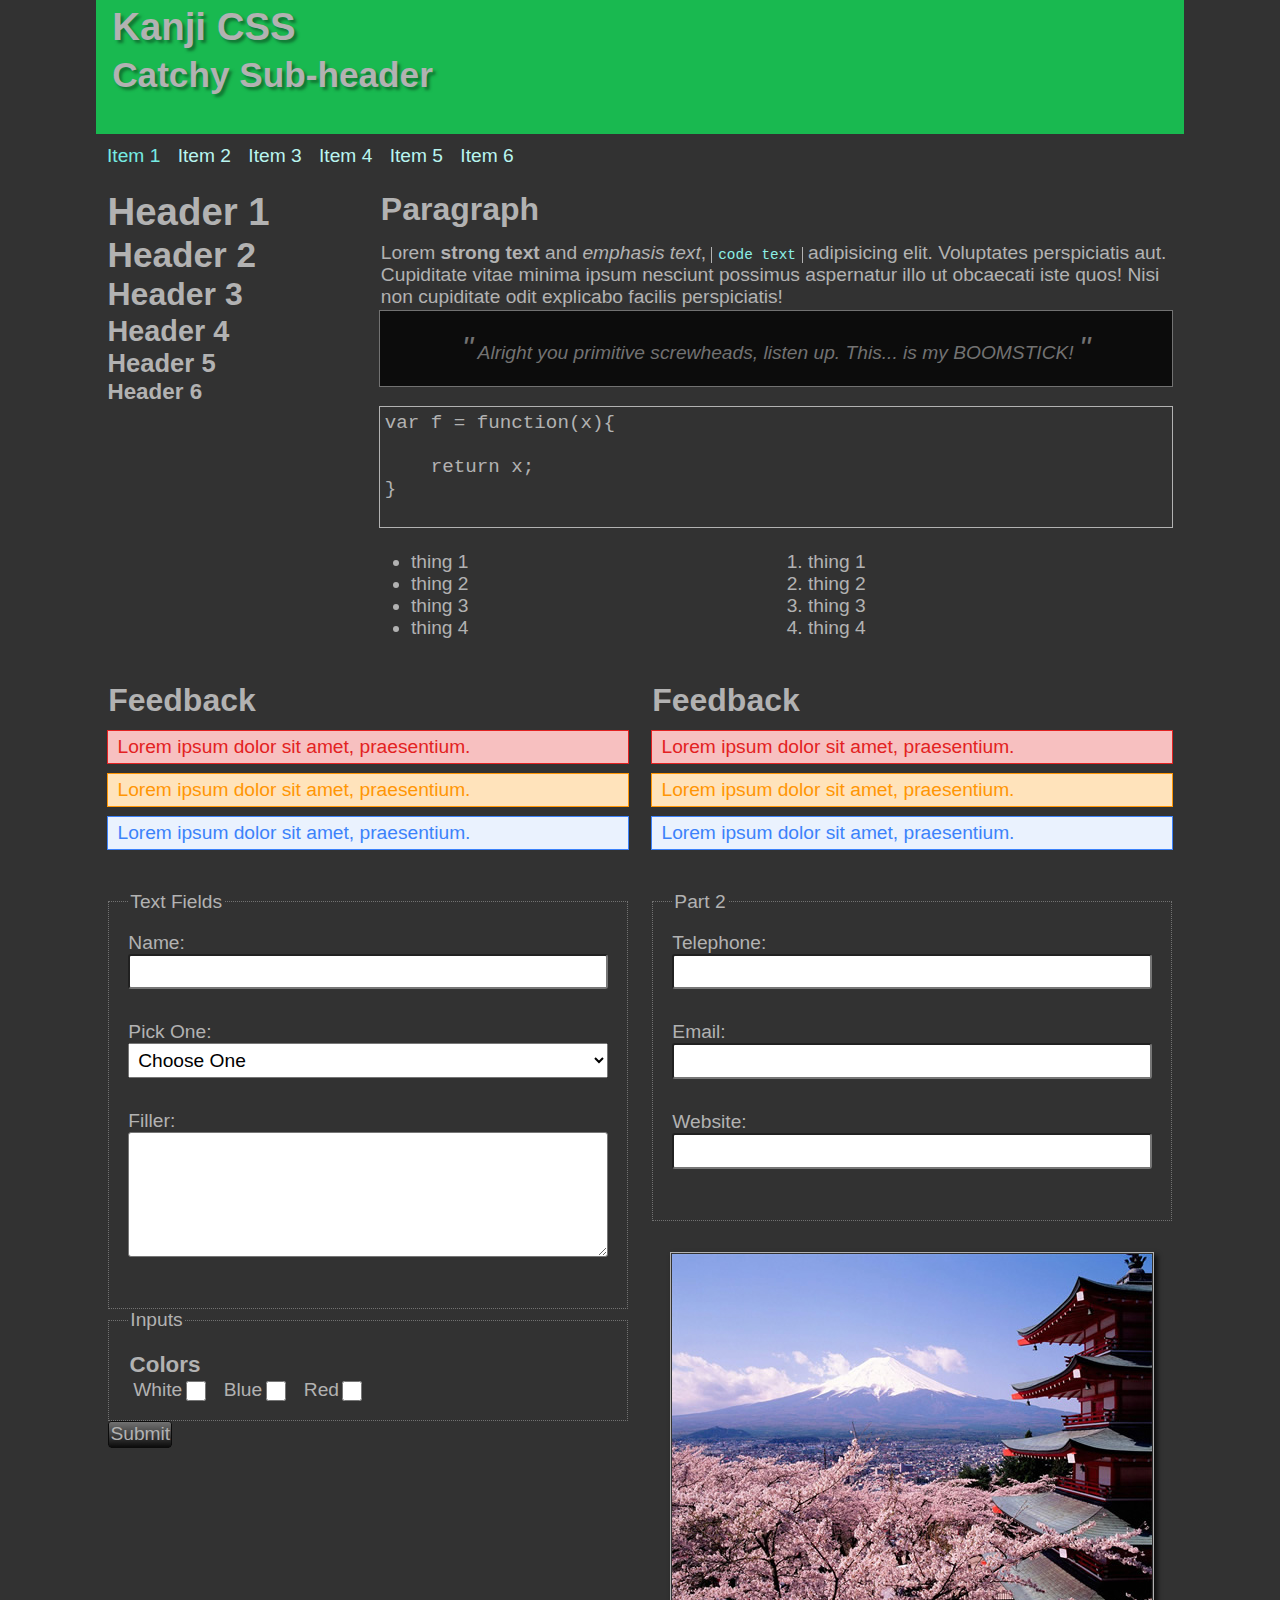
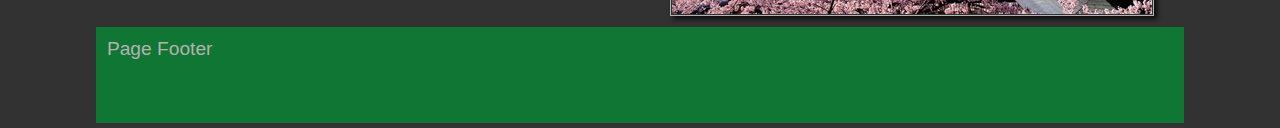
==== commit 45e6aba6: "Updated styles for blockquote tags reformatted some files to use spaces rather than tabs" ====
--- a/index.html
+++ b/index.html
@@ -9,14 +9,14 @@
     
     <div class="kanji">
         
-        <header class="main-header">
+        <header id="main-header">
             <hgroup>
                 <h1>Kanji CSS</h1>
                 <h2>Catchy Sub-header</h2>
             </hgroup>
         </header>
         
-        <nav class="main-menu-bar">
+        <nav id="main-menu-bar">
             <ul class="main-menu">
                 <li class="selected"><a href="">Item 1</a></li>
                 <li><a href="">Item 2</a></li>
@@ -45,10 +45,10 @@
             <blockquote>
                 Alright you primitive screwheads, listen up. This... is my BOOMSTICK!
             </blockquote>
-            
+
             <pre>
 var f = function(x){
-    
+
     return x;
 }
             </pre>
@@ -142,7 +142,7 @@
             <img src="img/sample.jpg" alt="sample image">
         </section>
 
-        <footer class="main-footer">
+        <footer id="main-footer">
             Page Footer
         </footer>
     </div>
--- a/css/kanji.css
+++ b/css/kanji.css
@@ -73,6 +73,18 @@
 }
 /* thanks to http://css-tricks.com/snippets/css/less-mixin-for-rem-font-sizing/ */
 /* some helpers for basic css effects */
+.center-text {
+  text-align: center;
+}
+.right-text {
+  text-align: right;
+}
+.left-text {
+  text-align: left;
+}
+.underline {
+  text-decoration: underline;
+}
 /* 
 Kanji CSS
 
@@ -228,24 +240,14 @@
   margin: .5em 0;
   padding: .25em .5em;
   margin: 0;
-  padding: .7em;
+  padding: 1em 2em;
   font-style: italic;
+  text-align: center;
 }
 blockquote:before,
 blockquote:after {
   content: '\"';
-}
-.center-text {
-  text-align: center;
-}
-.right-text {
-  text-align: right;
-}
-.left-text {
-  text-align: left;
-}
-.underline {
-  text-decoration: underline;
+  font-size: 2rem;
 }
 /* 
 Kanji CSS
@@ -365,55 +367,10 @@
 .kanji > * {
   padding: 1%;
 }
-.kanji > header.main-header {
-  background: #19b950;
-  height: 7em;
-  padding-top: 0;
-}
-.kanji > header.main-header h1,
-.kanji > header.main-header h2 {
-  -webkit-text-shadow: 3px 3px 3px #107633;
-  -moz-text-shadow: 3px 3px 3px #107633;
-  -ms-text-shadow: 3px 3px 3px #107633;
-  -o-text-shadow: 3px 3px 3px #107633;
-  text-shadow: 3px 3px 3px #107633;
-}
-.kanji > nav.main-menu-bar {
-  width: 100%;
-  float: left;
-  /* TODO - implement code for sub menus */
-
-}
-.kanji > nav.main-menu-bar ul.main-menu {
-  padding: 0;
-  list-style-type: none;
-}
-.kanji > nav.main-menu-bar ul.main-menu li {
-  display: inline-block;
-  margin: 0 .75rem 0 0;
-}
-.kanji > nav.main-menu-bar ul.main-menu li:last-child {
-  padding-right: 0;
-}
-.kanji > nav.main-menu-bar ul.main-menu li a {
-  padding: .25rem .5rem
-                  display: block;
-  white-space: nowrap;
-}
-.kanji > nav.main-menu-bar ul.main-menu li.selected a {
-  color: #76ebe2;
-}
-.kanji > footer.main-footer {
-  clear: both;
-  width: 100%;
-  background: #107633;
-  height: 5em;
-  padding-bottom: 0;
-}
 .kanji a {
   color: #b9f5f0;
 }
-img {
+.kanji img {
   max-width: 100%;
   height: auto;
   margin: 0 auto;
@@ -421,6 +378,51 @@
   -webkit-box-shadow: 3px 3px 5px #0c0c0c;
   -moz-box-shadow: 3px 3px 5px #0c0c0c;
   box-shadow: 3px 3px 5px #0c0c0c;
+}
+#main-header {
+  background: #19b950;
+  min-height: 7em;
+  padding-top: 0;
+}
+#main-header h1,
+#main-header h2 {
+  -webkit-text-shadow: 3px 3px 3px #107633;
+  -moz-text-shadow: 3px 3px 3px #107633;
+  -ms-text-shadow: 3px 3px 3px #107633;
+  -o-text-shadow: 3px 3px 3px #107633;
+  text-shadow: 3px 3px 3px #107633;
+}
+#main-menu-bar {
+  width: 100%;
+  float: left;
+  /* TODO - implement code for sub menus */
+
+}
+#main-menu-bar ul.main-menu {
+  padding: 0;
+  list-style-type: none;
+}
+#main-menu-bar ul.main-menu li {
+  display: inline-block;
+  margin: 0 .75rem 0 0;
+}
+#main-menu-bar ul.main-menu li:last-child {
+  padding-right: 0;
+}
+#main-menu-bar ul.main-menu li a {
+  padding: .25rem .5rem
+              display: block;
+  white-space: nowrap;
+}
+#main-menu-bar ul.main-menu li.selected a {
+  color: #76ebe2;
+}
+#main-footer {
+  clear: both;
+  width: 100%;
+  background: #107633;
+  height: 5em;
+  padding-bottom: 0;
 }
 /* Media Breaks
 **************************************************************/
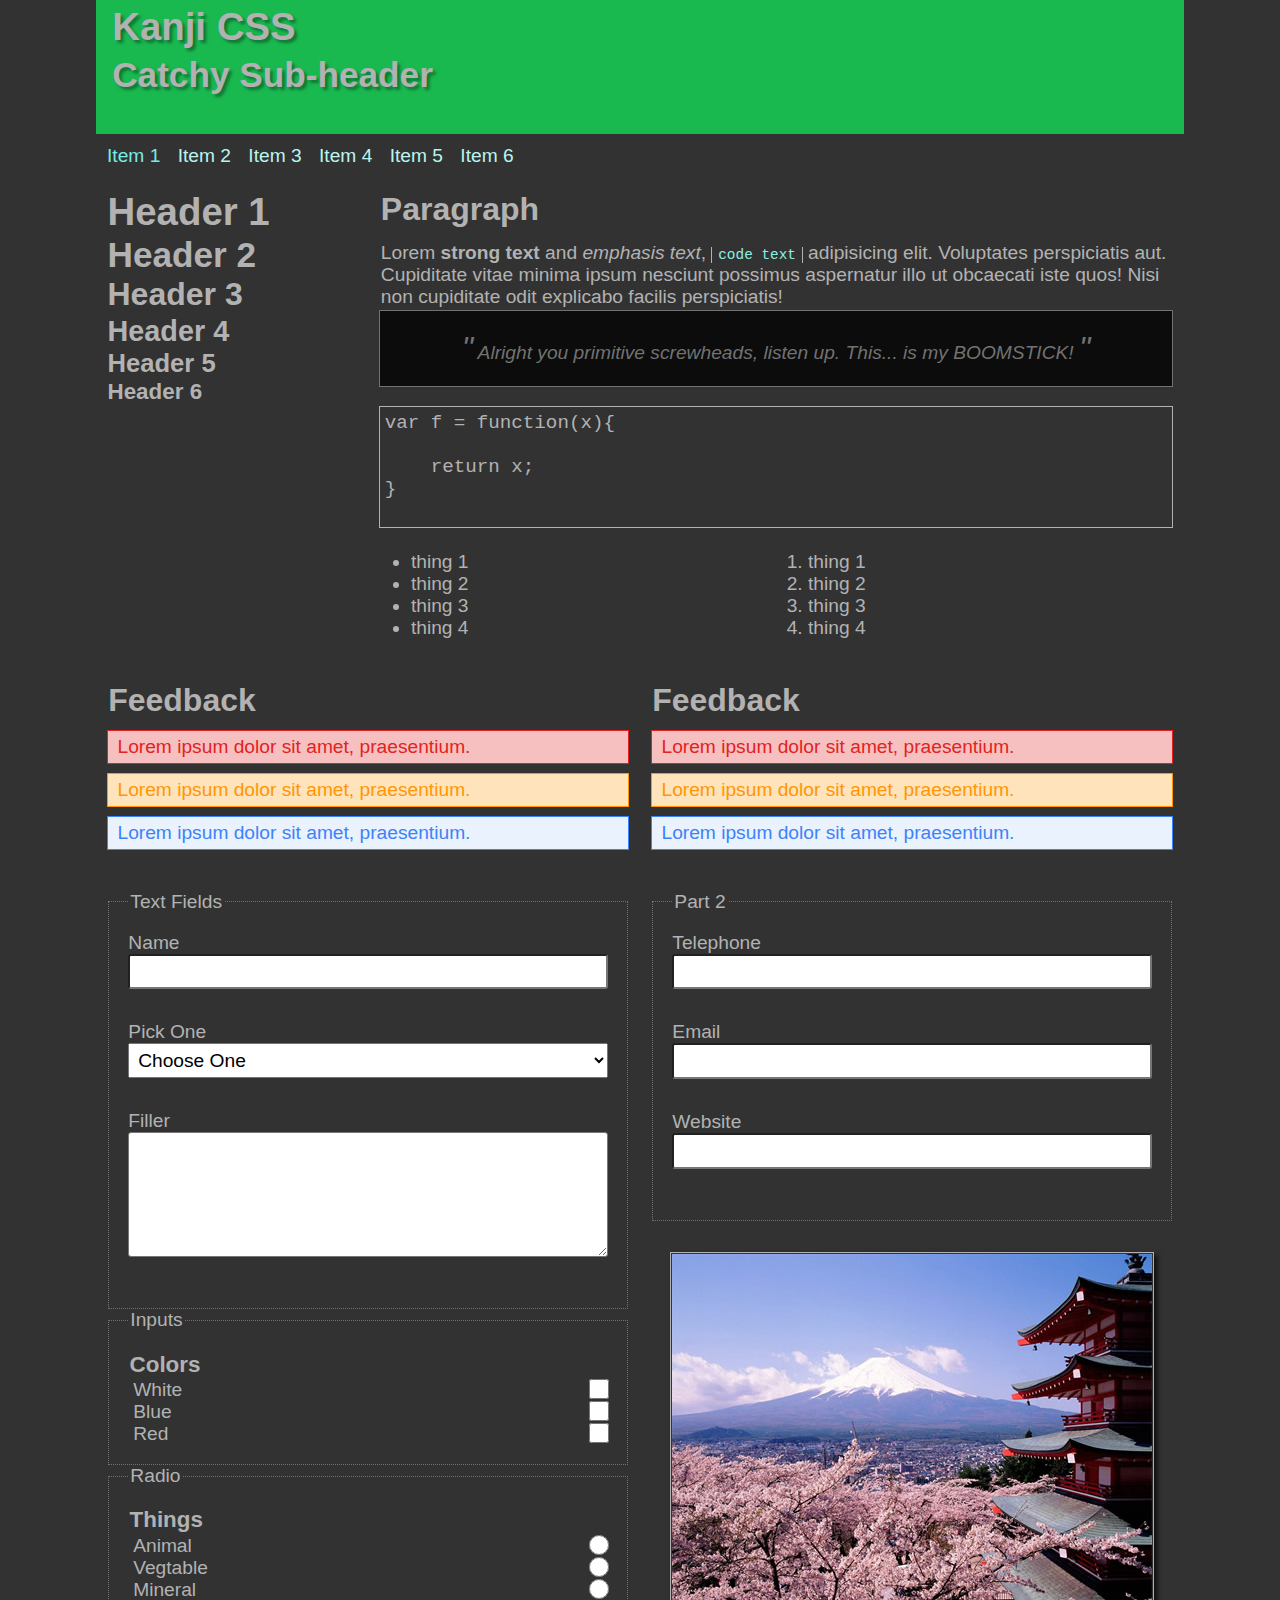
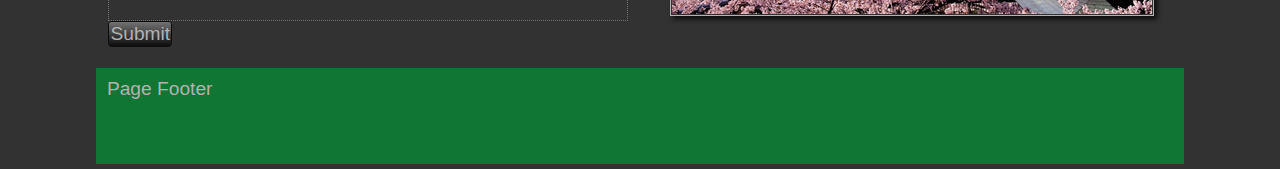
==== commit 494eb0a5: "Minor optimizations for form labels/inputs" ====
--- a/index.html
+++ b/index.html
@@ -120,6 +120,20 @@
                     <label class="clean">Red<input name="color" value="red" type="checkbox"></label>
                 </fieldset>
 
+                <fieldset class="inline">
+                    <legend>Radio</legend>
+                    <h6>Things</h6>
+                    <label>Animal
+                        <input type="radio" name="thing" value="animal">
+                    </label>
+                    <label>Vegtable
+                        <input type="radio" name="thing" value="vegetable">
+                    </label>
+                    <label>Mineral
+                        <input type="radio" name="thing" value="mineral">
+                    </label>
+                </fieldset>
+
                 <button type="submit">Submit</button>
             </form>
         </section>
--- a/css/kanji.css
+++ b/css/kanji.css
@@ -1,7 +1,7 @@
 /* KANJI CSS */
 /* Imports
 ***************************************************************/
-/* 
+/*
 Kanji CSS
 
 Reset
@@ -73,6 +73,7 @@
 }
 /* thanks to http://css-tricks.com/snippets/css/less-mixin-for-rem-font-sizing/ */
 /* some helpers for basic css effects */
+/* text helpers */
 .center-text {
   text-align: center;
 }
@@ -249,7 +250,7 @@
   content: '\"';
   font-size: 2rem;
 }
-/* 
+/*
 Kanji CSS
 
 Forms
@@ -269,11 +270,17 @@
 .quarter textarea {
   width: 100%;
 }
-label:after {
-  content: ":";
-}
-label.clean:after {
-  content: " ";
+label {
+  float: left;
+  width: 100%;
+}
+label:hover {
+  color: #323232;
+  background-color: #8cefe6;
+}
+label input {
+  padding-left: 1rem;
+  float: right;
 }
 input[type="text"],
 input[type="email"],
